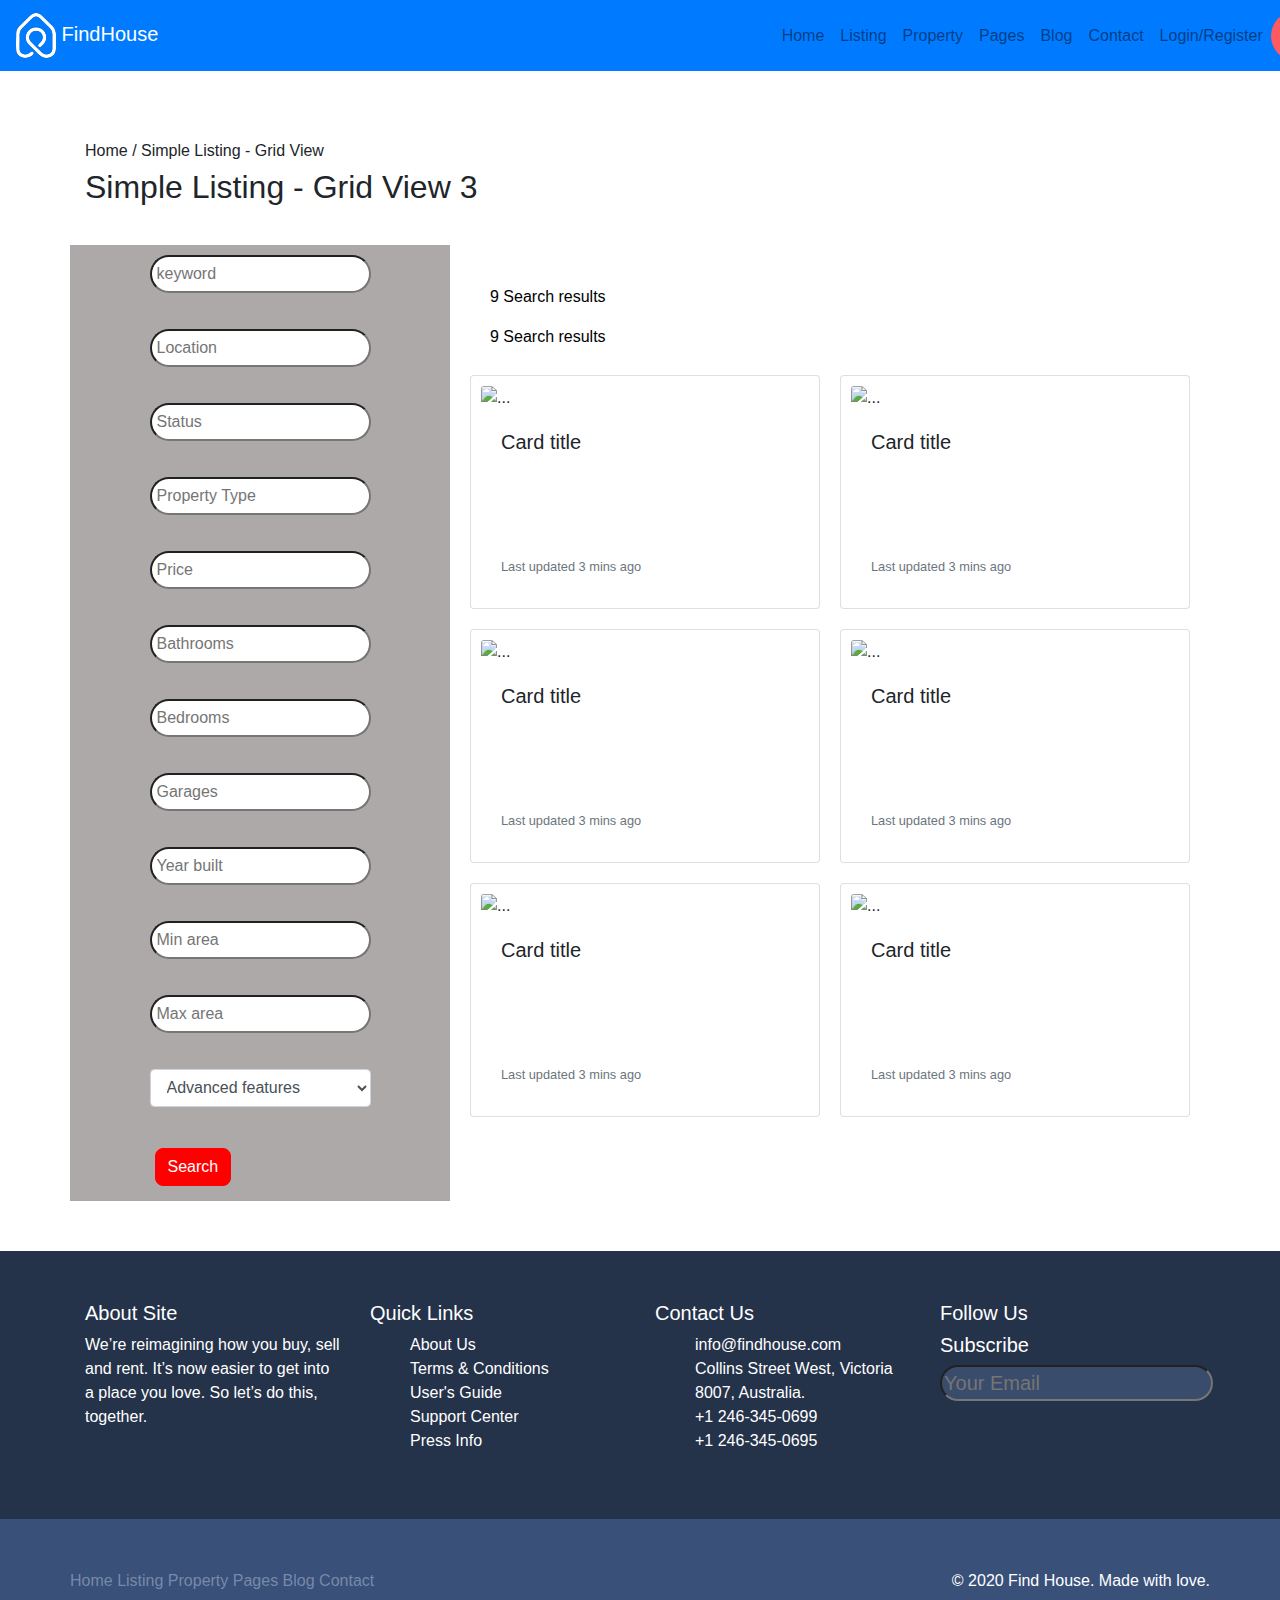
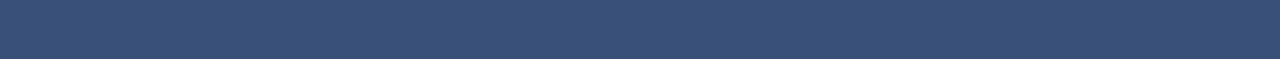
==== index2.html @ c3264c59 "index2 (Listing) yaradılmışdır." ====
<!DOCTYPE html>
<html lang="en">
    <head>
        <meta charset="UTF-8">
        <meta name="viewport" content="width=device-width, initial-scale=1.0">
        <title>Listing</title>
        <link
          rel="stylesheet"
          href="https://stackpath.bootstrapcdn.com/bootstrap/4.5.2/css/bootstrap.min.css"
          integrity="sha384-JcKb8q3iqJ61gNV9KGb8thSsNjpSL0n8PARn9HuZOnIxN0hoP+VmmDGMN5t9UJ0Z"
          crossorigin="anonymous"
        />
        <link rel="stylesheet" href="https://cdnjs.cloudflare.com/ajax/libs/font-awesome/5.15.0/css/all.min.css" />
        <link rel="stylesheet" href="CSS/style.css" />
        <link rel="stylesheet" href="CSS3/owl.carousel.css" />
        <link rel="stylesheet" href="CSS3/owl.carousel.min.css" />
        <link rel="stylesheet" href="CSS3/owl.theme.css" />
        <link rel="stylesheet" href="/CSS3/style.css">
    </head>
    <body>
        <header>
            <nav class="navbar navbar-expand-lg navbar-light bg-primary">
                <a class="navbar-brand" href="#">
                  <img src="/Images/FindHouse.png" class="img-fluid" alt="">
                  <span>FindHouse</span>
                </a>
                <button class="navbar-toggler" type="button" data-toggle="collapse" data-target="#navbarSupportedContent" aria-controls="navbarSupportedContent" aria-expanded="false" aria-label="Toggle navigation">
                  <span class="navbar-toggler-icon"></span>
                </button>
              
                <div class="collapse navbar-collapse" id="navbarSupportedContent">
                  <ul class="navbar-nav mr-auto">
                    <li class="nav-item">
                      <a class="nav-link" href="#">Home</a>
                    </li>
                    <li class="nav-item">
                      <a class="nav-link" href="/index2.html">Listing</a>
                    </li>
                    <li class="nav-item">
                      <a class="nav-link" href="#">Property</a>
                    </li>
                    <li class="nav-item">
                      <a class="nav-link" href="#">Pages</a>
                    </li>
                    <li class="nav-item">
                      <a class="nav-link" href="#">Blog</a>
                    </li>
                    <li class="nav-item">
                      <a class="nav-link" href="#">Contact</a>
                    </li>
                    <li class="nav-item">
                      <a class="nav-link" href="#">Login/Register</a>
                    </li>
                  </ul>
                  <a href="#" class="add-plus">
                    <span class="flaticon-plus">+</span>
                    <span class="create-listing">Create Listing</span>
                  </a>
                </div>
              </nav>
        </header>
    
        <main>
            <div class="container">
                <div class="row listing-grid">
                    <div class="listing col-md-12">
                        <h6>Home / Simple Listing - Grid View</h6>
                        <h2>Simple Listing - Grid View 3</h2>
                    </div>
                    
                        <div class="first-div col-md-4">
                            <form class="form-box">
                                <div class="form-div mx-auto">
                                    <div class="form-group">
                                        <input type="text" placeholder="keyword" class="search-text">
                                      </div>
                                      <div class="form-group">
                                          <input type="text" placeholder="Location" class="search-text">
                                      </div>
                                      <div class="form-group">
                                          <input type="text" placeholder="Status" class="search-text">
                                      </div>
                                      <div class="form-group">
                                          <input type="text" placeholder="Property Type" class="search-text">
                                      </div>
                                      <div class="form-group">
                                          <input type="text" placeholder="Price" class="search-text">
                                      </div>
                                      <div class="form-group">
                                          <input type="text" placeholder="Bathrooms" class="search-text">
                                      </div>
                                      <div class="form-group">
                                          <input type="text" placeholder="Bedrooms" class="search-text">
                                      </div>
                                      <div class="form-group">
                                          <input type="text" placeholder="Garages" class="search-text">
                                      </div>
                                      <div class="form-group">
                                          <input type="text" placeholder="Year built" class="search-text">
                                      </div>
                                      <div class="form-group">
                                          <input type="text" placeholder="Min area" class="search-text">
                                      </div>
                                      <div class="form-group">
                                          <input type="text" placeholder="Max area" class="search-text">
                                      </div>
                                      <div class="form-group">
                                          <select class="form-control" id="exampleFormControlSelect1">
                                            <option>Advanced features</option>
                                            <option>Air Conditioning</option>
                                            <option>Barbeque</option>
                                            <option>Gym</option>
                                            <option>Microwave</option>
                                            <option>TV Cable</option>
                                            <option>Lawn</option>
                                            <option>Refrigerator</option>
                                            <option>Swimming Pool</option>
                                            <option>WiFi</option>
                                            <option>Sauna</option>
                                            <option>Dryer</option>
                                            <option>Washer</option>
                                            <option>Laundry</option>
                                            <option>Outdoor Shower</option>
                                            <option>Window Coverings</option>
                                          </select>
                                        </div>
                                      <button type="button" class="input-srch btn btn-search btn-primary">Search</button>
                                </div>
                              </form>
                        </div>
                        <div class="second-div col-md-8">
                            <div class="row">
                                <div class="search-results col-md-12">
                                    <div class="all-status1 col-md-4">
                                        <p class="p-9">9 Search results</p>
                                    </div>
                                    <div class="all-status2 col-md-8">
                                        <p class="p-9">9 Search results</p>
                                    </div>
                                </div>
                                <div class="row boxes">
                                    <div class="col-md-6 card-box">
                                        <div class="card">
                                            <img src="..." class="card-img-top" alt="...">
                                            <div class="card-body">
                                              <h5 class="card-title">Card title</h5>
                                              <p class="card-text">This is a wider card with supporting text below as a natural lead-in to additional content. This content is a little bit longer.</p>
                                              <p class="card-text"><small class="text-muted">Last updated 3 mins ago</small></p>
                                            </div>
                                          </div>
                                    </div>
                                    <div class="col-md-6 card-box">
                                        <div class="card">
                                            <img src="..." class="card-img-top" alt="...">
                                            <div class="card-body">
                                              <h5 class="card-title">Card title</h5>
                                              <p class="card-text">This is a wider card with supporting text below as a natural lead-in to additional content. This content is a little bit longer.</p>
                                              <p class="card-text"><small class="text-muted">Last updated 3 mins ago</small></p>
                                            </div>
                                          </div>
                                    </div>
                                    <div class="col-md-6 card-box">
                                        <div class="card">
                                            <img src="..." class="card-img-top" alt="...">
                                            <div class="card-body">
                                              <h5 class="card-title">Card title</h5>
                                              <p class="card-text">This is a wider card with supporting text below as a natural lead-in to additional content. This content is a little bit longer.</p>
                                              <p class="card-text"><small class="text-muted">Last updated 3 mins ago</small></p>
                                            </div>
                                          </div>
                                    </div>
                                    <div class="col-md-6 card-box">
                                        <div class="card">
                                            <img src="..." class="card-img-top" alt="...">
                                            <div class="card-body">
                                              <h5 class="card-title">Card title</h5>
                                              <p class="card-text">This is a wider card with supporting text below as a natural lead-in to additional content. This content is a little bit longer.</p>
                                              <p class="card-text"><small class="text-muted">Last updated 3 mins ago</small></p>
                                            </div>
                                          </div>
                                    </div>
                                    <div class="col-md-6 card-box">
                                        <div class="card">
                                            <img src="..." class="card-img-top" alt="...">
                                            <div class="card-body">
                                              <h5 class="card-title">Card title</h5>
                                              <p class="card-text">This is a wider card with supporting text below as a natural lead-in to additional content. This content is a little bit longer.</p>
                                              <p class="card-text"><small class="text-muted">Last updated 3 mins ago</small></p>
                                            </div>
                                          </div>
                                    </div>
                                    <div class="col-md-6 card-box">
                                        <div class="card">
                                            <img src="..." class="card-img-top" alt="...">
                                            <div class="card-body">
                                              <h5 class="card-title">Card title</h5>
                                              <p class="card-text">This is a wider card with supporting text below as a natural lead-in to additional content. This content is a little bit longer.</p>
                                              <p class="card-text"><small class="text-muted">Last updated 3 mins ago</small></p>
                                            </div>
                                          </div>
                                    </div>
                                </div>
                            </div>
                        </div>
                    
                </div>
            </div>
        </main>
    
        <footer>
            <section class="footer-1">
                <div class="container">
                  <div class="row footer-row">
                    <div class="about-site col-md-3">
                      <h5 class="footer-end">About Site</h5>
                      <p class="footer-end">We’re reimagining how you buy, sell and rent. It’s now easier to get into a place you love. So let’s do this, together.</p>
                    </div>
                    <div class="quick-links col-md-3">
                      <h5 class="footer-end">Quick Links</h5>
                      <ul>
                        <li class="footer-end"><a href="" class="footer-end">About Us</a></li>
                        <li class="footer-end"><a href="" class="footer-end">Terms & Conditions</a></li>
                        <li class="footer-end"><a href="" class="footer-end">User's Guide</a></li>
                        <li class="footer-end"><a href="" class="footer-end">Support Center</a></li>
                        <li class="footer-end"><a href="" class="footer-end">Press Info</a></li>
                      </ul>
                    </div>
                    <div class="contact-us col-md-3">
                      <h5 class="footer-end">Contact Us</h5>
                      <ul>
                        <li class="footer-end"><a href="" class="footer-end">info@findhouse.com</a></li>
                        <li class="footer-end"><a href="" class="footer-end">Collins Street West, Victoria</a></li>
                        <li class="footer-end"><a href="" class="footer-end">8007, Australia.</a></li>
                        <li class="footer-end"><a href="" class="footer-end">+1 246-345-0699</a></li>
                        <li class="footer-end"><a href="" class="footer-end">+1 246-345-0695</a></li>
                      </ul>
                    </div>
                    <div class="follow-sub col-md-3">
                      <div class="follow-us">
                        <h5 class="footer-end">Follow Us</h5>
                      </div>
                      <div class="subscribe">
                        <h5 class="footer-end">Subscribe</h5>
                        <input type="text" placeholder="Your Email" class="your-email">
                      </div>
                    </div>
                  </div>
                </div>
              </section>
              <section class="made-with-love">
                <div class="container">
                  <div class="row row-end">
                    
                      <div class="end">
                        <a href="#" class="a-end">Home</a>
                        <a href="#" class="a-end">Listing</a>
                        <a href="#" class="a-end">Property</a>
                        <a href="#" class="a-end">Pages</a>
                        <a href="#" class="a-end">Blog</a>
                        <a href="#" class="a-end">Contact</a>
                      </div>
                      <div class="end">
                        <p class="p-end">© 2020 Find House. Made with love.</p>
                      </div>
                   
                  </div>
                </div>
              </section>
        </footer>
    
        <script
          src="https://code.jquery.com/jquery-3.5.1.slim.min.js"
          integrity="sha384-DfXdz2htPH0lsSSs5nCTpuj/zy4C+OGpamoFVy38MVBnE+IbbVYUew+OrCXaRkfj"
          crossorigin="anonymous"
        ></script>
        <script
          src="https://cdn.jsdelivr.net/npm/popper.js@1.16.1/dist/umd/popper.min.js"
          integrity="sha384-9/reFTGAW83EW2RDu2S0VKaIzap3H66lZH81PoYlFhbGU+6BZp6G7niu735Sk7lN"
          crossorigin="anonymous"
        ></script>
        <script
          src="https://stackpath.bootstrapcdn.com/bootstrap/4.5.2/js/bootstrap.min.js"
          integrity="sha384-B4gt1jrGC7Jh4AgTPSdUtOBvfO8shuf57BaghqFfPlYxofvL8/KUEfYiJOMMV+rV"
          crossorigin="anonymous"
        ></script>
        <script src="js/owl.carousel.min.js"></script>
        <script src="JS/main.js"></script>
    </body>
</html>
---- CSS3/style.css ----
a.add-plus {
  font-family: "Nunito";
  color: brown;
  line-height: 1.2;
  top: -20px;
  text-decoration: none;
  display: block;
  /* position: relative; */
  margin: 0;
  border: 0px;
  box-sizing: border-box;
  background-color: #ff5a5f;
  text-align: center;
  height: 50px;
  width: 200px;
  padding: 15px;
  border-radius: 25px;
}

.flaticon-plus {
  font-size: 20px;
  color: white;
}

.create-listing {
  font-size: 20px;
  color: white;
}

.navbar-brand span {
  color: white;
}

.navbar-collapse {
  display: flex;
}
ul.navbar-nav {
  justify-content: flex-end;
  margin-left: 55% !important;
}

.home-page {
  background-image: url(/Images/background-img.jpg);
  height: 900px;
  background-repeat: no-repeat;
}

.nav-link:hover {
  color: white;
}
/* .home-page:before {
  content: "";
  background-color: rgb(29, 41, 62);
  opacity: 0.6;
  position: absolute;
  bottom: 0;
  left: 0;
  right: 0;
  top: 0;
  width: 100%;
} */

.find h2, p {
  color: white;
}

.find {
  box-sizing: border-box;
  padding-top: 400px;
  padding-left: 700px;
}

.btn-search {
  background-color: red;
  color: white;
  border-color: red;
}

.btn-search:hover {
  background-color: white;
  color: red;
  border-color: red;
}

.nav-search {
  background-color: rgba(255,255,255, .15);
  border-radius: 8px;
  content: "";
  position: absolute;
  box-sizing: border-box;
  justify-content: center;
  border-radius: 10px;
}



a.advanced {
  background-color: white;
  color: black;
  text-align: center;
}

.input-srch {
  box-sizing: border-box;
  margin: 15px;
  border-radius: 8px;
}


.apartment {
  color: red;
}

.featured-properties {
  justify-content: center;
}

p.handpicked {
  color: gray;
}

pre {
  color: grey;
}

p.city {
  color: gray;
}

.img-city {
  box-sizing: border-box;
  padding: 10px;
}


.these-cities {
  box-sizing: border-box;
  padding-top: 60px;
  padding-bottom: 40px;
}

p.city-p {
  color: black;
}

.fas {
  font-size: 60px;
  background-color: pink;
  color: red;
  text-align: center;
  box-sizing: border-box;
  padding: 50px;
  border-radius: 50%;
}

.fas:hover {
  color: white;
  background-color: red;
}



.choose {
  box-sizing: border-box;
  padding-top: 60px;
  padding-bottom: 40px;
}

.card-deck {
  box-sizing: border-box;
  padding-top: 20px;
}


.testimonials {
  background-image: url(/Images/bg-img.jpg);
  height: 700px;
  box-sizing: border-box;
  padding: 40px;
}


.img-silva {
  box-sizing: border-box;
  padding: 80px;
}


.articles-tips {
  box-sizing: border-box;
  padding-top: 60px;
  padding-bottom: 40px;
}

.card-business {
  color: red;
}

.city-business {
  color: black;
  font-size: 20px;
}

.business-img {
  box-sizing: border-box;
  padding: 10px;
}

.articles-tips {
  background-color: #c7bbbb;
}

.partners {
  box-sizing: border-box;
  padding-top: 60px;
  padding-bottom: 40px;
}

.logos {
  box-sizing: border-box;
  padding-top: 30px;
}

.logos-abc {
  display: flex;
  justify-content: space-between;
}

.become {
  box-sizing: border-box;
  padding-top: 70px;
  padding-bottom: 50px;
  background-color: red;
  height: 200px;
}

.become-agent {
  display: flex;
  justify-content: space-between;
}

.btn-register {
  box-sizing: border-box;
  padding: 20px;
  background-color: rgb(187, 70, 70);
  color: white;
  border-color:  rgb(187, 70, 70);
}

.btn-register:hover {
  background-color: green;
  border-color: green;
}


.footer-1 {
  background-color: #24324a;
}


.footer-row {
  box-sizing: border-box;
  padding-top: 50px;
  padding-bottom: 50px;
}

.footer-end {
  color: white;
}

li.footer-end {
  list-style-type: none;
}


.register-p {
  font-size: 20px;
  font-weight: 15px;
}


.your-email {
  background-color: #3a4c6b;
  font-size: 20px;
  border-radius: 25px;
}



.made-with-love {
  box-sizing: border-box;
  padding-top: 50px;
  padding-bottom: 50px;
  background-color: #395079;
}

.a-end {
  color: #8193b1e0;
}

.a-end:hover {
  color: white;
}

.row-end {
  display: flex;
  justify-content: space-between;
}

/* Bu sətrdən artıq Listing başlayır. */

.search-text {
  border-radius: 25px;
  box-sizing: border-box;
  padding: 5px;
}

.form-group {
  box-sizing: border-box;
  padding: 10px;
}

.first-div {
  background-color: rgb(173, 169, 169);
}

.listing-grid {
  box-sizing: border-box;
  padding-top: 50px;
  padding-bottom: 50px;
}

.listing {
  box-sizing: border-box;
  padding-top: 20px;
  padding-bottom: 30px;
}

.second-div {
  box-sizing: border-box;
  padding: 40px;
}

.card {
  box-sizing: border-box;
  padding: 10px;
}

.card-box {
  box-sizing: border-box;
  padding: 10px;
}
.form-box {
  display: flex;
}

.p-9 {
  color: black;
}

.all-status1 {
  /* display: inline-block; */
  box-sizing: border-box;
  padding: 0px;
}

.all-status2 {
  /* display: inline-block; */
  box-sizing: border-box;
  padding: 0px;
}
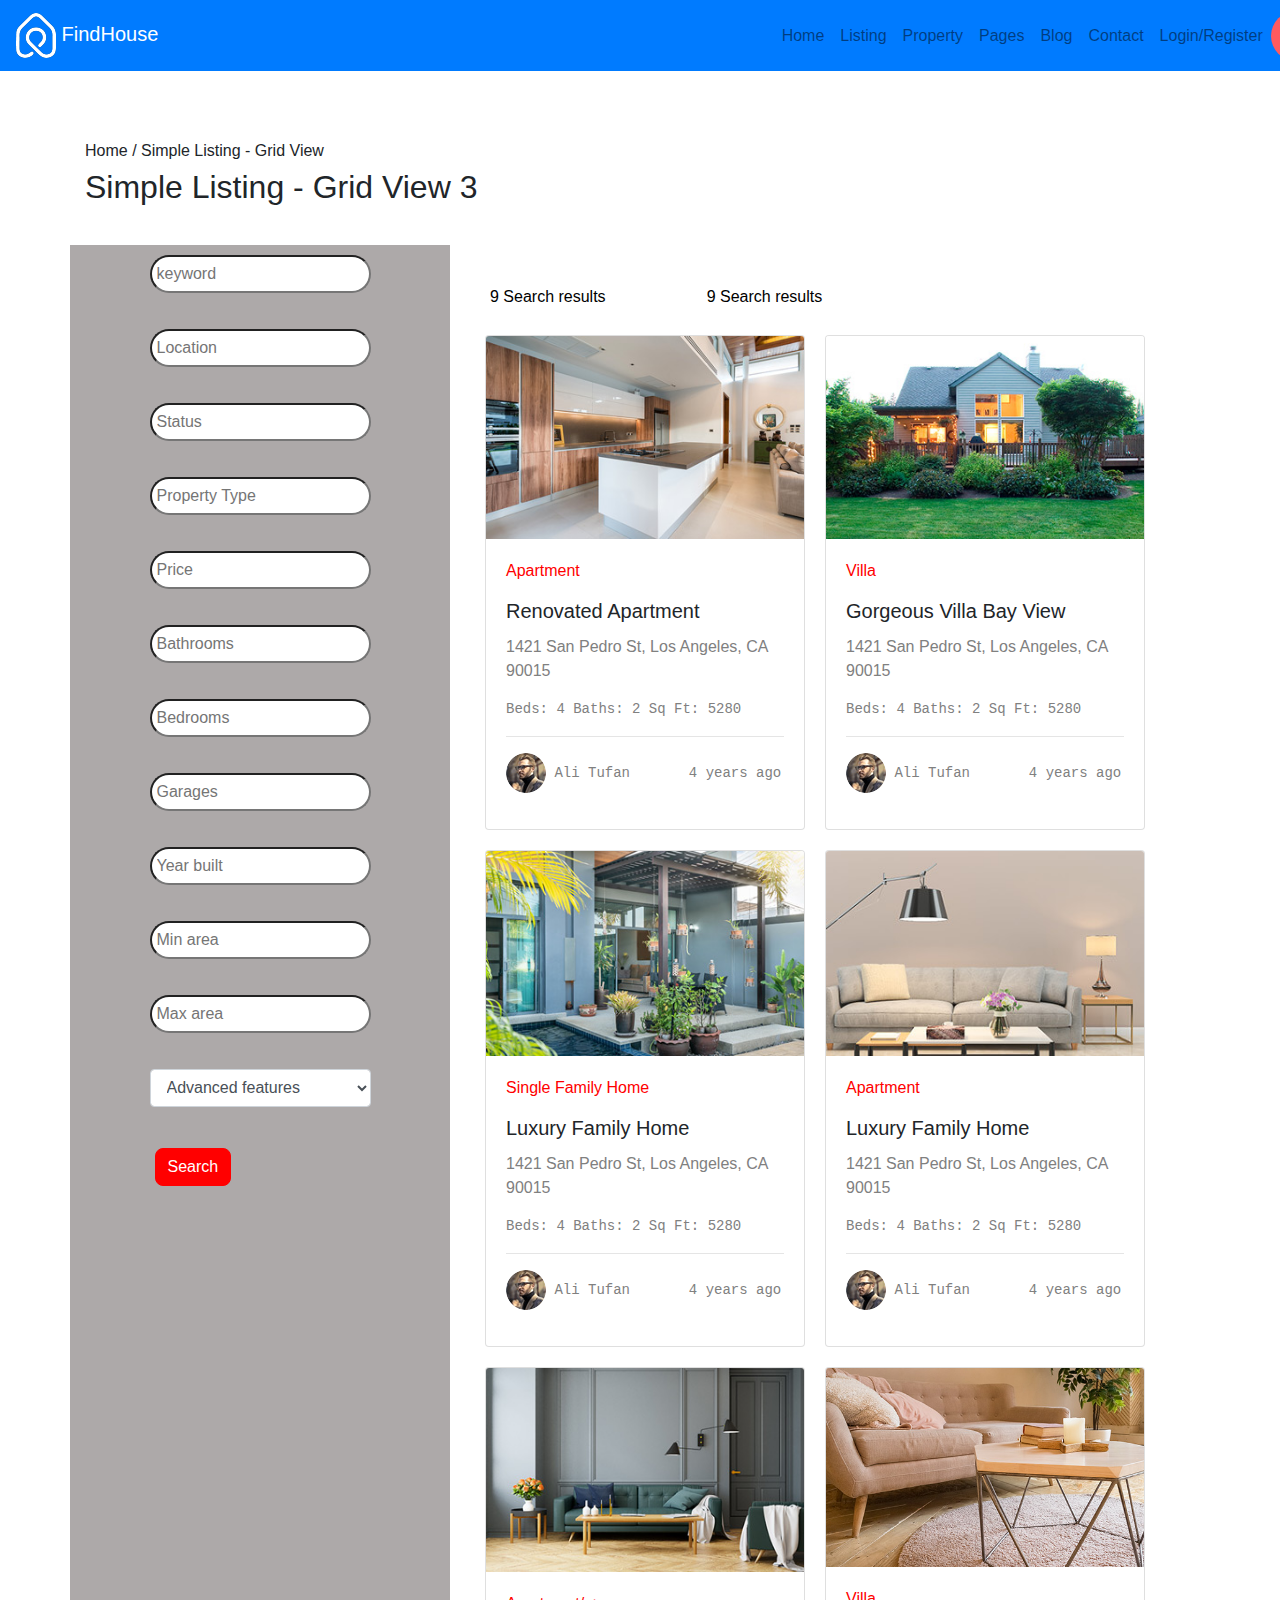
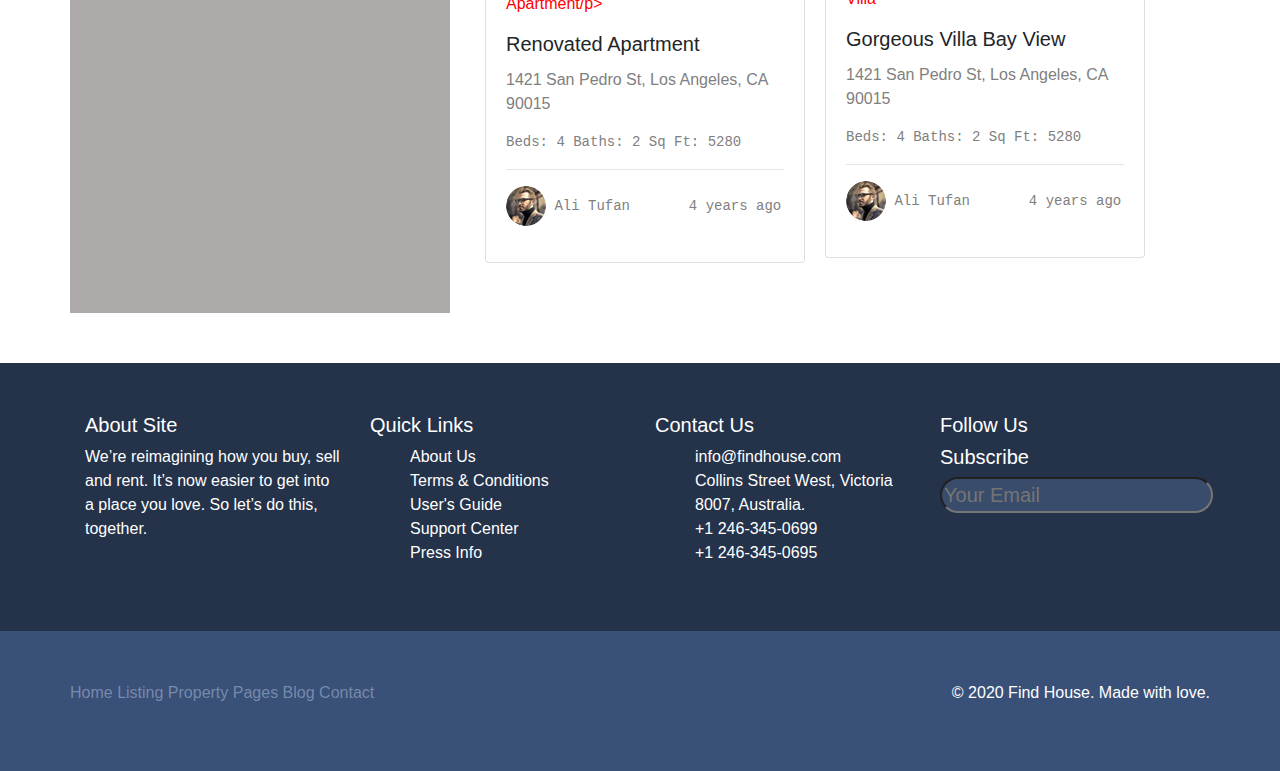
==== commit ebf6ca68: "index2 (Listing) faylında (sehifesinde) card-lar yaradılmışdır." ====
--- a/index2.html
+++ b/index2.html
@@ -1,289 +1,395 @@
 <!DOCTYPE html>
 <html lang="en">
-    <head>
-        <meta charset="UTF-8">
-        <meta name="viewport" content="width=device-width, initial-scale=1.0">
-        <title>Listing</title>
-        <link
-          rel="stylesheet"
-          href="https://stackpath.bootstrapcdn.com/bootstrap/4.5.2/css/bootstrap.min.css"
-          integrity="sha384-JcKb8q3iqJ61gNV9KGb8thSsNjpSL0n8PARn9HuZOnIxN0hoP+VmmDGMN5t9UJ0Z"
-          crossorigin="anonymous"
-        />
-        <link rel="stylesheet" href="https://cdnjs.cloudflare.com/ajax/libs/font-awesome/5.15.0/css/all.min.css" />
-        <link rel="stylesheet" href="CSS/style.css" />
-        <link rel="stylesheet" href="CSS3/owl.carousel.css" />
-        <link rel="stylesheet" href="CSS3/owl.carousel.min.css" />
-        <link rel="stylesheet" href="CSS3/owl.theme.css" />
-        <link rel="stylesheet" href="/CSS3/style.css">
-    </head>
-    <body>
-        <header>
-            <nav class="navbar navbar-expand-lg navbar-light bg-primary">
-                <a class="navbar-brand" href="#">
-                  <img src="/Images/FindHouse.png" class="img-fluid" alt="">
-                  <span>FindHouse</span>
-                </a>
-                <button class="navbar-toggler" type="button" data-toggle="collapse" data-target="#navbarSupportedContent" aria-controls="navbarSupportedContent" aria-expanded="false" aria-label="Toggle navigation">
-                  <span class="navbar-toggler-icon"></span>
+  <head>
+    <meta charset="UTF-8" />
+    <meta name="viewport" content="width=device-width, initial-scale=1.0" />
+    <title>Listing</title>
+    <link
+      rel="stylesheet"
+      href="https://stackpath.bootstrapcdn.com/bootstrap/4.5.2/css/bootstrap.min.css"
+      integrity="sha384-JcKb8q3iqJ61gNV9KGb8thSsNjpSL0n8PARn9HuZOnIxN0hoP+VmmDGMN5t9UJ0Z"
+      crossorigin="anonymous"
+    />
+    <link
+      rel="stylesheet"
+      href="https://cdnjs.cloudflare.com/ajax/libs/font-awesome/5.15.0/css/all.min.css"
+    />
+    <link rel="stylesheet" href="CSS/style.css" />
+    <link rel="stylesheet" href="CSS3/owl.carousel.css" />
+    <link rel="stylesheet" href="CSS3/owl.carousel.min.css" />
+    <link rel="stylesheet" href="CSS3/owl.theme.css" />
+    <link rel="stylesheet" href="/CSS3/style.css" />
+  </head>
+  <body>
+    <header>
+      <nav class="navbar navbar-expand-lg navbar-light bg-primary">
+        <a class="navbar-brand" href="#">
+          <img src="/Images/FindHouse.png" class="img-fluid" alt="" />
+          <span>FindHouse</span>
+        </a>
+        <button
+          class="navbar-toggler"
+          type="button"
+          data-toggle="collapse"
+          data-target="#navbarSupportedContent"
+          aria-controls="navbarSupportedContent"
+          aria-expanded="false"
+          aria-label="Toggle navigation"
+        >
+          <span class="navbar-toggler-icon"></span>
+        </button>
+
+        <div class="collapse navbar-collapse" id="navbarSupportedContent">
+          <ul class="navbar-nav mr-auto">
+            <li class="nav-item">
+              <a class="nav-link" href="#">Home</a>
+            </li>
+            <li class="nav-item">
+              <a class="nav-link" href="/index2.html">Listing</a>
+            </li>
+            <li class="nav-item">
+              <a class="nav-link" href="#">Property</a>
+            </li>
+            <li class="nav-item">
+              <a class="nav-link" href="#">Pages</a>
+            </li>
+            <li class="nav-item">
+              <a class="nav-link" href="#">Blog</a>
+            </li>
+            <li class="nav-item">
+              <a class="nav-link" href="#">Contact</a>
+            </li>
+            <li class="nav-item">
+              <a class="nav-link" href="#">Login/Register</a>
+            </li>
+          </ul>
+          <a href="#" class="add-plus">
+            <span class="flaticon-plus">+</span>
+            <span class="create-listing">Create Listing</span>
+          </a>
+        </div>
+      </nav>
+    </header>
+
+    <main>
+      <div class="container">
+        <div class="row listing-grid">
+          <div class="listing col-md-12">
+            <h6>Home / Simple Listing - Grid View</h6>
+            <h2>Simple Listing - Grid View 3</h2>
+          </div>
+
+          <div class="first-div col-md-4">
+            <form class="form-box">
+              <div class="form-div mx-auto">
+                <div class="form-group">
+                  <input
+                    type="text"
+                    placeholder="keyword"
+                    class="search-text"
+                  />
+                </div>
+                <div class="form-group">
+                  <input
+                    type="text"
+                    placeholder="Location"
+                    class="search-text"
+                  />
+                </div>
+                <div class="form-group">
+                  <input type="text" placeholder="Status" class="search-text" />
+                </div>
+                <div class="form-group">
+                  <input
+                    type="text"
+                    placeholder="Property Type"
+                    class="search-text"
+                  />
+                </div>
+                <div class="form-group">
+                  <input type="text" placeholder="Price" class="search-text" />
+                </div>
+                <div class="form-group">
+                  <input
+                    type="text"
+                    placeholder="Bathrooms"
+                    class="search-text"
+                  />
+                </div>
+                <div class="form-group">
+                  <input
+                    type="text"
+                    placeholder="Bedrooms"
+                    class="search-text"
+                  />
+                </div>
+                <div class="form-group">
+                  <input
+                    type="text"
+                    placeholder="Garages"
+                    class="search-text"
+                  />
+                </div>
+                <div class="form-group">
+                  <input
+                    type="text"
+                    placeholder="Year built"
+                    class="search-text"
+                  />
+                </div>
+                <div class="form-group">
+                  <input
+                    type="text"
+                    placeholder="Min area"
+                    class="search-text"
+                  />
+                </div>
+                <div class="form-group">
+                  <input
+                    type="text"
+                    placeholder="Max area"
+                    class="search-text"
+                  />
+                </div>
+                <div class="form-group">
+                  <select class="form-control" id="exampleFormControlSelect1">
+                    <option>Advanced features</option>
+                    <option>Air Conditioning</option>
+                    <option>Barbeque</option>
+                    <option>Gym</option>
+                    <option>Microwave</option>
+                    <option>TV Cable</option>
+                    <option>Lawn</option>
+                    <option>Refrigerator</option>
+                    <option>Swimming Pool</option>
+                    <option>WiFi</option>
+                    <option>Sauna</option>
+                    <option>Dryer</option>
+                    <option>Washer</option>
+                    <option>Laundry</option>
+                    <option>Outdoor Shower</option>
+                    <option>Window Coverings</option>
+                  </select>
+                </div>
+                <button
+                  type="button"
+                  class="input-srch btn btn-search btn-primary"
+                >
+                  Search
                 </button>
-              
-                <div class="collapse navbar-collapse" id="navbarSupportedContent">
-                  <ul class="navbar-nav mr-auto">
-                    <li class="nav-item">
-                      <a class="nav-link" href="#">Home</a>
-                    </li>
-                    <li class="nav-item">
-                      <a class="nav-link" href="/index2.html">Listing</a>
-                    </li>
-                    <li class="nav-item">
-                      <a class="nav-link" href="#">Property</a>
-                    </li>
-                    <li class="nav-item">
-                      <a class="nav-link" href="#">Pages</a>
-                    </li>
-                    <li class="nav-item">
-                      <a class="nav-link" href="#">Blog</a>
-                    </li>
-                    <li class="nav-item">
-                      <a class="nav-link" href="#">Contact</a>
-                    </li>
-                    <li class="nav-item">
-                      <a class="nav-link" href="#">Login/Register</a>
-                    </li>
-                  </ul>
-                  <a href="#" class="add-plus">
-                    <span class="flaticon-plus">+</span>
-                    <span class="create-listing">Create Listing</span>
-                  </a>
-                </div>
-              </nav>
-        </header>
-    
-        <main>
-            <div class="container">
-                <div class="row listing-grid">
-                    <div class="listing col-md-12">
-                        <h6>Home / Simple Listing - Grid View</h6>
-                        <h2>Simple Listing - Grid View 3</h2>
-                    </div>
-                    
-                        <div class="first-div col-md-4">
-                            <form class="form-box">
-                                <div class="form-div mx-auto">
-                                    <div class="form-group">
-                                        <input type="text" placeholder="keyword" class="search-text">
-                                      </div>
-                                      <div class="form-group">
-                                          <input type="text" placeholder="Location" class="search-text">
-                                      </div>
-                                      <div class="form-group">
-                                          <input type="text" placeholder="Status" class="search-text">
-                                      </div>
-                                      <div class="form-group">
-                                          <input type="text" placeholder="Property Type" class="search-text">
-                                      </div>
-                                      <div class="form-group">
-                                          <input type="text" placeholder="Price" class="search-text">
-                                      </div>
-                                      <div class="form-group">
-                                          <input type="text" placeholder="Bathrooms" class="search-text">
-                                      </div>
-                                      <div class="form-group">
-                                          <input type="text" placeholder="Bedrooms" class="search-text">
-                                      </div>
-                                      <div class="form-group">
-                                          <input type="text" placeholder="Garages" class="search-text">
-                                      </div>
-                                      <div class="form-group">
-                                          <input type="text" placeholder="Year built" class="search-text">
-                                      </div>
-                                      <div class="form-group">
-                                          <input type="text" placeholder="Min area" class="search-text">
-                                      </div>
-                                      <div class="form-group">
-                                          <input type="text" placeholder="Max area" class="search-text">
-                                      </div>
-                                      <div class="form-group">
-                                          <select class="form-control" id="exampleFormControlSelect1">
-                                            <option>Advanced features</option>
-                                            <option>Air Conditioning</option>
-                                            <option>Barbeque</option>
-                                            <option>Gym</option>
-                                            <option>Microwave</option>
-                                            <option>TV Cable</option>
-                                            <option>Lawn</option>
-                                            <option>Refrigerator</option>
-                                            <option>Swimming Pool</option>
-                                            <option>WiFi</option>
-                                            <option>Sauna</option>
-                                            <option>Dryer</option>
-                                            <option>Washer</option>
-                                            <option>Laundry</option>
-                                            <option>Outdoor Shower</option>
-                                            <option>Window Coverings</option>
-                                          </select>
-                                        </div>
-                                      <button type="button" class="input-srch btn btn-search btn-primary">Search</button>
-                                </div>
-                              </form>
-                        </div>
-                        <div class="second-div col-md-8">
-                            <div class="row">
-                                <div class="search-results col-md-12">
-                                    <div class="all-status1 col-md-4">
-                                        <p class="p-9">9 Search results</p>
-                                    </div>
-                                    <div class="all-status2 col-md-8">
-                                        <p class="p-9">9 Search results</p>
-                                    </div>
-                                </div>
-                                <div class="row boxes">
-                                    <div class="col-md-6 card-box">
-                                        <div class="card">
-                                            <img src="..." class="card-img-top" alt="...">
-                                            <div class="card-body">
-                                              <h5 class="card-title">Card title</h5>
-                                              <p class="card-text">This is a wider card with supporting text below as a natural lead-in to additional content. This content is a little bit longer.</p>
-                                              <p class="card-text"><small class="text-muted">Last updated 3 mins ago</small></p>
-                                            </div>
-                                          </div>
-                                    </div>
-                                    <div class="col-md-6 card-box">
-                                        <div class="card">
-                                            <img src="..." class="card-img-top" alt="...">
-                                            <div class="card-body">
-                                              <h5 class="card-title">Card title</h5>
-                                              <p class="card-text">This is a wider card with supporting text below as a natural lead-in to additional content. This content is a little bit longer.</p>
-                                              <p class="card-text"><small class="text-muted">Last updated 3 mins ago</small></p>
-                                            </div>
-                                          </div>
-                                    </div>
-                                    <div class="col-md-6 card-box">
-                                        <div class="card">
-                                            <img src="..." class="card-img-top" alt="...">
-                                            <div class="card-body">
-                                              <h5 class="card-title">Card title</h5>
-                                              <p class="card-text">This is a wider card with supporting text below as a natural lead-in to additional content. This content is a little bit longer.</p>
-                                              <p class="card-text"><small class="text-muted">Last updated 3 mins ago</small></p>
-                                            </div>
-                                          </div>
-                                    </div>
-                                    <div class="col-md-6 card-box">
-                                        <div class="card">
-                                            <img src="..." class="card-img-top" alt="...">
-                                            <div class="card-body">
-                                              <h5 class="card-title">Card title</h5>
-                                              <p class="card-text">This is a wider card with supporting text below as a natural lead-in to additional content. This content is a little bit longer.</p>
-                                              <p class="card-text"><small class="text-muted">Last updated 3 mins ago</small></p>
-                                            </div>
-                                          </div>
-                                    </div>
-                                    <div class="col-md-6 card-box">
-                                        <div class="card">
-                                            <img src="..." class="card-img-top" alt="...">
-                                            <div class="card-body">
-                                              <h5 class="card-title">Card title</h5>
-                                              <p class="card-text">This is a wider card with supporting text below as a natural lead-in to additional content. This content is a little bit longer.</p>
-                                              <p class="card-text"><small class="text-muted">Last updated 3 mins ago</small></p>
-                                            </div>
-                                          </div>
-                                    </div>
-                                    <div class="col-md-6 card-box">
-                                        <div class="card">
-                                            <img src="..." class="card-img-top" alt="...">
-                                            <div class="card-body">
-                                              <h5 class="card-title">Card title</h5>
-                                              <p class="card-text">This is a wider card with supporting text below as a natural lead-in to additional content. This content is a little bit longer.</p>
-                                              <p class="card-text"><small class="text-muted">Last updated 3 mins ago</small></p>
-                                            </div>
-                                          </div>
-                                    </div>
-                                </div>
-                            </div>
-                        </div>
-                    
-                </div>
-            </div>
-        </main>
-    
-        <footer>
-            <section class="footer-1">
-                <div class="container">
-                  <div class="row footer-row">
-                    <div class="about-site col-md-3">
-                      <h5 class="footer-end">About Site</h5>
-                      <p class="footer-end">We’re reimagining how you buy, sell and rent. It’s now easier to get into a place you love. So let’s do this, together.</p>
-                    </div>
-                    <div class="quick-links col-md-3">
-                      <h5 class="footer-end">Quick Links</h5>
-                      <ul>
-                        <li class="footer-end"><a href="" class="footer-end">About Us</a></li>
-                        <li class="footer-end"><a href="" class="footer-end">Terms & Conditions</a></li>
-                        <li class="footer-end"><a href="" class="footer-end">User's Guide</a></li>
-                        <li class="footer-end"><a href="" class="footer-end">Support Center</a></li>
-                        <li class="footer-end"><a href="" class="footer-end">Press Info</a></li>
-                      </ul>
-                    </div>
-                    <div class="contact-us col-md-3">
-                      <h5 class="footer-end">Contact Us</h5>
-                      <ul>
-                        <li class="footer-end"><a href="" class="footer-end">info@findhouse.com</a></li>
-                        <li class="footer-end"><a href="" class="footer-end">Collins Street West, Victoria</a></li>
-                        <li class="footer-end"><a href="" class="footer-end">8007, Australia.</a></li>
-                        <li class="footer-end"><a href="" class="footer-end">+1 246-345-0699</a></li>
-                        <li class="footer-end"><a href="" class="footer-end">+1 246-345-0695</a></li>
-                      </ul>
-                    </div>
-                    <div class="follow-sub col-md-3">
-                      <div class="follow-us">
-                        <h5 class="footer-end">Follow Us</h5>
-                      </div>
-                      <div class="subscribe">
-                        <h5 class="footer-end">Subscribe</h5>
-                        <input type="text" placeholder="Your Email" class="your-email">
-                      </div>
-                    </div>
-                  </div>
-                </div>
-              </section>
-              <section class="made-with-love">
-                <div class="container">
-                  <div class="row row-end">
-                    
-                      <div class="end">
-                        <a href="#" class="a-end">Home</a>
-                        <a href="#" class="a-end">Listing</a>
-                        <a href="#" class="a-end">Property</a>
-                        <a href="#" class="a-end">Pages</a>
-                        <a href="#" class="a-end">Blog</a>
-                        <a href="#" class="a-end">Contact</a>
-                      </div>
-                      <div class="end">
-                        <p class="p-end">© 2020 Find House. Made with love.</p>
-                      </div>
-                   
-                  </div>
-                </div>
-              </section>
-        </footer>
-    
-        <script
-          src="https://code.jquery.com/jquery-3.5.1.slim.min.js"
-          integrity="sha384-DfXdz2htPH0lsSSs5nCTpuj/zy4C+OGpamoFVy38MVBnE+IbbVYUew+OrCXaRkfj"
-          crossorigin="anonymous"
-        ></script>
-        <script
-          src="https://cdn.jsdelivr.net/npm/popper.js@1.16.1/dist/umd/popper.min.js"
-          integrity="sha384-9/reFTGAW83EW2RDu2S0VKaIzap3H66lZH81PoYlFhbGU+6BZp6G7niu735Sk7lN"
-          crossorigin="anonymous"
-        ></script>
-        <script
-          src="https://stackpath.bootstrapcdn.com/bootstrap/4.5.2/js/bootstrap.min.js"
-          integrity="sha384-B4gt1jrGC7Jh4AgTPSdUtOBvfO8shuf57BaghqFfPlYxofvL8/KUEfYiJOMMV+rV"
-          crossorigin="anonymous"
-        ></script>
-        <script src="js/owl.carousel.min.js"></script>
-        <script src="JS/main.js"></script>
-    </body>
-</html>+              </div>
+            </form>
+          </div>
+          <div class="second-div col-md-8">
+            <div class="row search-results col-md-12">
+              <div class="all-status1 col-md-4">
+                <p class="p-9">9 Search results</p>
+              </div>
+              <div class="all-status2 col-md-8">
+                <p class="p-9">9 Search results</p>
+              </div>
+              <div class="row boxes">
+                <div class="col-md-6 card-box">
+                  <div class="card card-listing">
+                    <img src="/Images/listing-home-1.jpg" class="card-img-top" alt="..." />
+                    <div class="card-body">
+                      <p class="listing-p">Apartment</p>
+                      <h5 class="card-title">Renovated Apartment</h5>
+                      <p class="card-text listing-city">
+                        1421 San Pedro St, Los Angeles, CA 90015
+                      </p>
+                      <pre>Beds: 4 Baths: 2 Sq Ft: 5280</pre>
+                      <hr>
+                      <pre><img src="/Images/ali-tufan.png" alt=""> Ali Tufan       4 years ago</pre>
+                    </div>
+                  </div>
+                </div>
+                <div class="col-md-6 card-box">
+                  <div class="card card-listing">
+                    <img src="/Images/listing-home-2.jpg" class="card-img-top" alt="..." />
+                    <div class="card-body">
+                      <p class="listing-p">Villa</p>
+                      <h5 class="card-title">Gorgeous Villa Bay View</h5>
+                      <p class="card-text listing-city">
+                        1421 San Pedro St, Los Angeles, CA 90015
+                      </p>
+                      <pre>Beds: 4 Baths: 2 Sq Ft: 5280</pre>
+                      <hr>
+                      <pre><img src="/Images/ali-tufan.png" alt=""> Ali Tufan       4 years ago</pre>
+                    </div>
+                  </div>
+                </div>
+                <div class="col-md-6 card-box">
+                  <div class="card card-listing">
+                    <img src="/Images/listing-home-3.jpg" class="card-img-top" alt="..." />
+                    <div class="card-body">
+                      <p class="listing-p">Single Family Home</p>
+                      <h5 class="card-title">Luxury Family Home</h5>
+                      <p class="card-text listing-city">
+                        1421 San Pedro St, Los Angeles, CA 90015
+                      </p>
+                      <pre>Beds: 4 Baths: 2 Sq Ft: 5280</pre>
+                      <hr>
+                      <pre><img src="/Images/ali-tufan.png" alt=""> Ali Tufan       4 years ago</pre>
+                    </div>
+                  </div>
+                </div>
+                <div class="col-md-6 card-box">
+                  <div class="card card-listing">
+                    <img src="/Images/listing-home-4.jpg" class="card-img-top" alt="..." />
+                    <div class="card-body">
+                      <p class="listing-p">Apartment</p>
+                      <h5 class="card-title">Luxury Family Home</h5>
+                      <p class="card-text listing-city">
+                        1421 San Pedro St, Los Angeles, CA 90015
+                      </p>
+                      <pre>Beds: 4 Baths: 2 Sq Ft: 5280</pre>
+                      <hr>
+                      <pre><img src="/Images/ali-tufan.png" alt=""> Ali Tufan       4 years ago</pre>
+                    </div>
+                  </div>
+                </div>
+                <div class="col-md-6 card-box">
+                  <div class="card card-listing">
+                    <img src="/Images/listing-home-5.jpg" class="card-img-top" alt="..." />
+                    <div class="card-body">
+                      <p class="listing-p">Apartment/p>
+                      <h5 class="card-title">Renovated Apartment</h5>
+                      <p class="card-text listing-city">
+                        1421 San Pedro St, Los Angeles, CA 90015
+                      </p>
+                      <pre>Beds: 4 Baths: 2 Sq Ft: 5280</pre>
+                      <hr>
+                      <pre><img src="/Images/ali-tufan.png" alt=""> Ali Tufan       4 years ago</pre>
+                    </div>
+                  </div>
+                </div>
+                <div class="col-md-6 card-box">
+                  <div class="card card-listing">
+                    <img src="/Images/listing-home-6.jpg" class="card-img-top" alt="..." />
+                    <div class="card-body">
+                      <p class="listing-p">Villa</p>
+                      <h5 class="card-title">Gorgeous Villa Bay View</h5>
+                      <p class="card-text listing-city">
+                        1421 San Pedro St, Los Angeles, CA 90015
+                      </p>
+                      <pre>Beds: 4 Baths: 2 Sq Ft: 5280</pre>
+                      <hr>
+                      <pre><img src="/Images/ali-tufan.png" alt=""> Ali Tufan       4 years ago</pre>
+                    </div>
+                  </div>
+                </div>
+              </div>
+            </div>
+          </div>
+        </div>
+      </div>
+    </main>
+
+    <footer>
+      <section class="footer-1">
+        <div class="container">
+          <div class="row footer-row">
+            <div class="about-site col-md-3">
+              <h5 class="footer-end">About Site</h5>
+              <p class="footer-end">
+                We’re reimagining how you buy, sell and rent. It’s now easier to
+                get into a place you love. So let’s do this, together.
+              </p>
+            </div>
+            <div class="quick-links col-md-3">
+              <h5 class="footer-end">Quick Links</h5>
+              <ul>
+                <li class="footer-end">
+                  <a href="" class="footer-end">About Us</a>
+                </li>
+                <li class="footer-end">
+                  <a href="" class="footer-end">Terms & Conditions</a>
+                </li>
+                <li class="footer-end">
+                  <a href="" class="footer-end">User's Guide</a>
+                </li>
+                <li class="footer-end">
+                  <a href="" class="footer-end">Support Center</a>
+                </li>
+                <li class="footer-end">
+                  <a href="" class="footer-end">Press Info</a>
+                </li>
+              </ul>
+            </div>
+            <div class="contact-us col-md-3">
+              <h5 class="footer-end">Contact Us</h5>
+              <ul>
+                <li class="footer-end">
+                  <a href="" class="footer-end">info@findhouse.com</a>
+                </li>
+                <li class="footer-end">
+                  <a href="" class="footer-end"
+                    >Collins Street West, Victoria</a
+                  >
+                </li>
+                <li class="footer-end">
+                  <a href="" class="footer-end">8007, Australia.</a>
+                </li>
+                <li class="footer-end">
+                  <a href="" class="footer-end">+1 246-345-0699</a>
+                </li>
+                <li class="footer-end">
+                  <a href="" class="footer-end">+1 246-345-0695</a>
+                </li>
+              </ul>
+            </div>
+            <div class="follow-sub col-md-3">
+              <div class="follow-us">
+                <h5 class="footer-end">Follow Us</h5>
+              </div>
+              <div class="subscribe">
+                <h5 class="footer-end">Subscribe</h5>
+                <input
+                  type="text"
+                  placeholder="Your Email"
+                  class="your-email"
+                />
+              </div>
+            </div>
+          </div>
+        </div>
+      </section>
+      <section class="made-with-love">
+        <div class="container">
+          <div class="row row-end">
+            <div class="end">
+              <a href="#" class="a-end">Home</a>
+              <a href="#" class="a-end">Listing</a>
+              <a href="#" class="a-end">Property</a>
+              <a href="#" class="a-end">Pages</a>
+              <a href="#" class="a-end">Blog</a>
+              <a href="#" class="a-end">Contact</a>
+            </div>
+            <div class="end">
+              <p class="p-end">© 2020 Find House. Made with love.</p>
+            </div>
+          </div>
+        </div>
+      </section>
+    </footer>
+
+    <script
+      src="https://code.jquery.com/jquery-3.5.1.slim.min.js"
+      integrity="sha384-DfXdz2htPH0lsSSs5nCTpuj/zy4C+OGpamoFVy38MVBnE+IbbVYUew+OrCXaRkfj"
+      crossorigin="anonymous"
+    ></script>
+    <script
+      src="https://cdn.jsdelivr.net/npm/popper.js@1.16.1/dist/umd/popper.min.js"
+      integrity="sha384-9/reFTGAW83EW2RDu2S0VKaIzap3H66lZH81PoYlFhbGU+6BZp6G7niu735Sk7lN"
+      crossorigin="anonymous"
+    ></script>
+    <script
+      src="https://stackpath.bootstrapcdn.com/bootstrap/4.5.2/js/bootstrap.min.js"
+      integrity="sha384-B4gt1jrGC7Jh4AgTPSdUtOBvfO8shuf57BaghqFfPlYxofvL8/KUEfYiJOMMV+rV"
+      crossorigin="anonymous"
+    ></script>
+    <script src="js/owl.carousel.min.js"></script>
+    <script src="JS/main.js"></script>
+  </body>
+</html>
--- a/CSS3/style.css
+++ b/CSS3/style.css
@@ -368,4 +368,18 @@
   /* display: inline-block; */
   box-sizing: border-box;
   padding: 0px;
-}+}
+
+
+.card-listing {
+  padding: 0px;
+}
+
+.listing-p {
+  color: red;
+}
+
+.listing-city {
+  color: grey;
+}
+
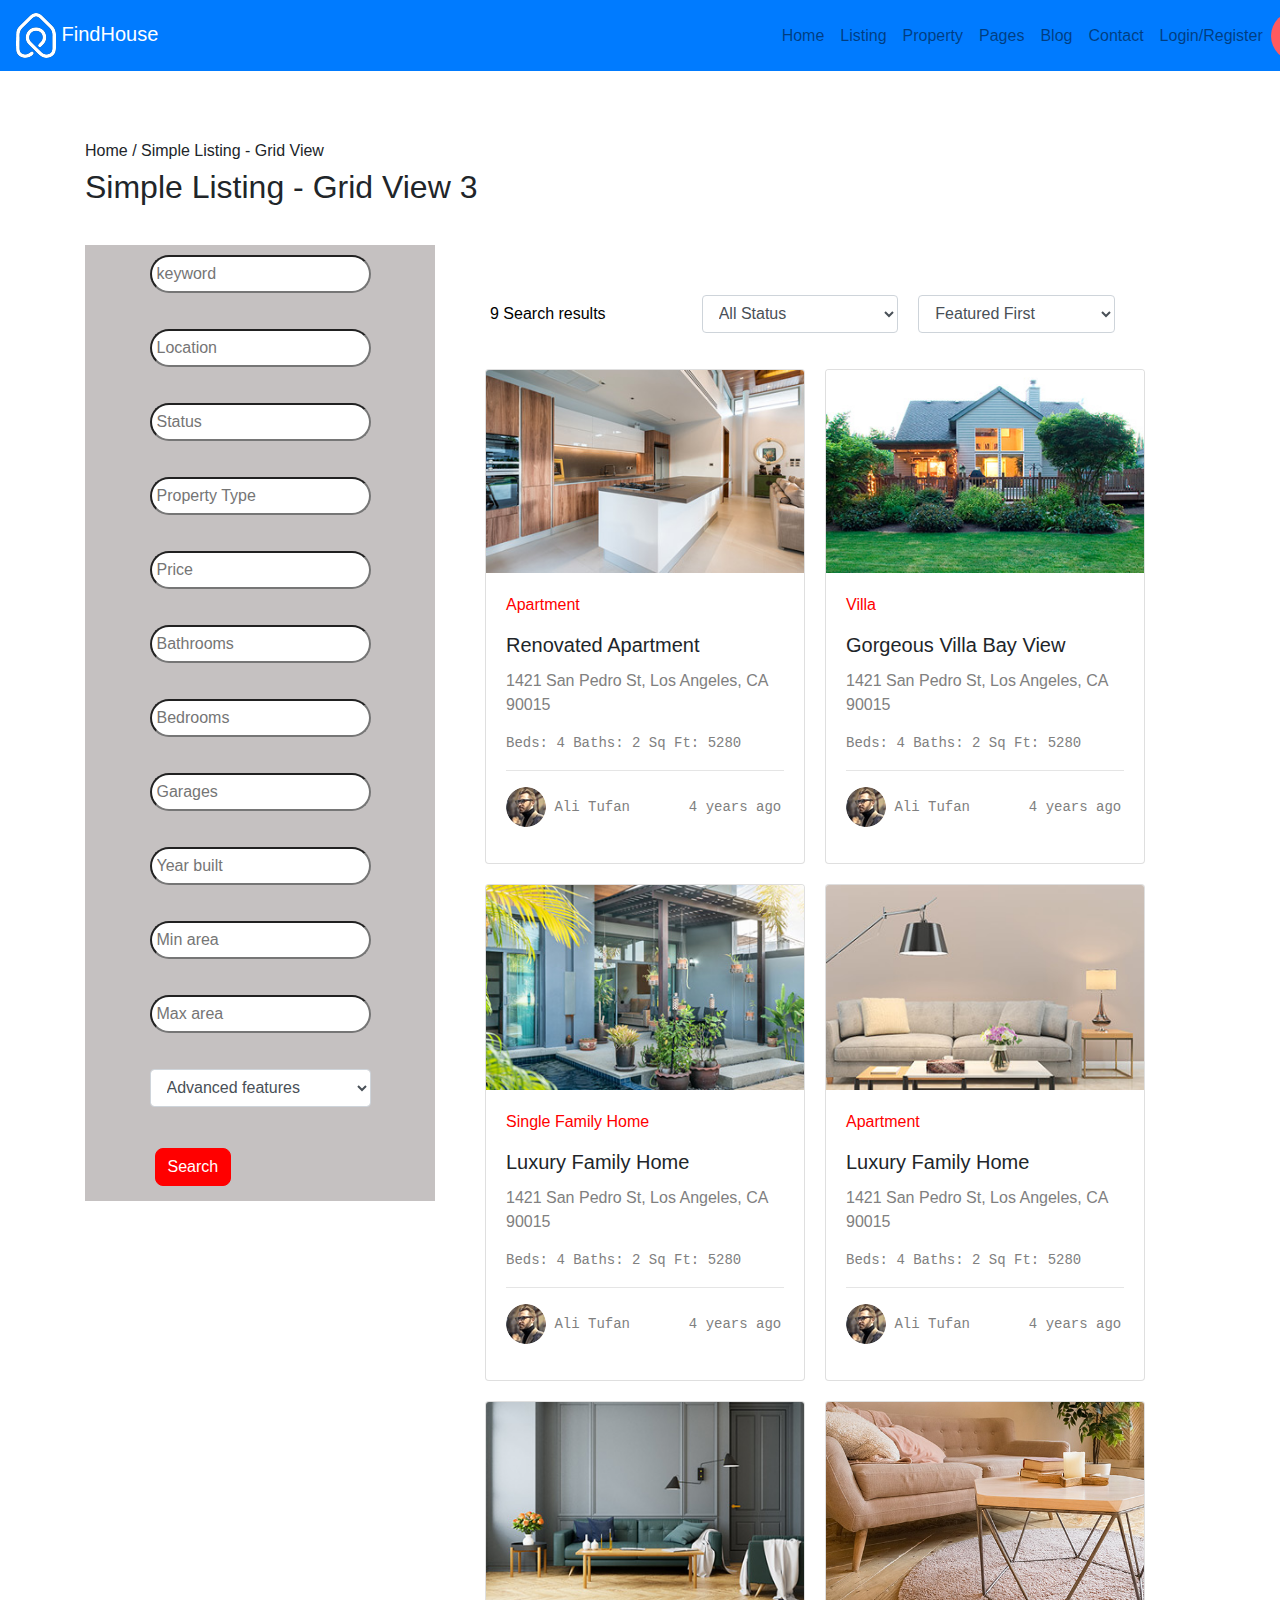
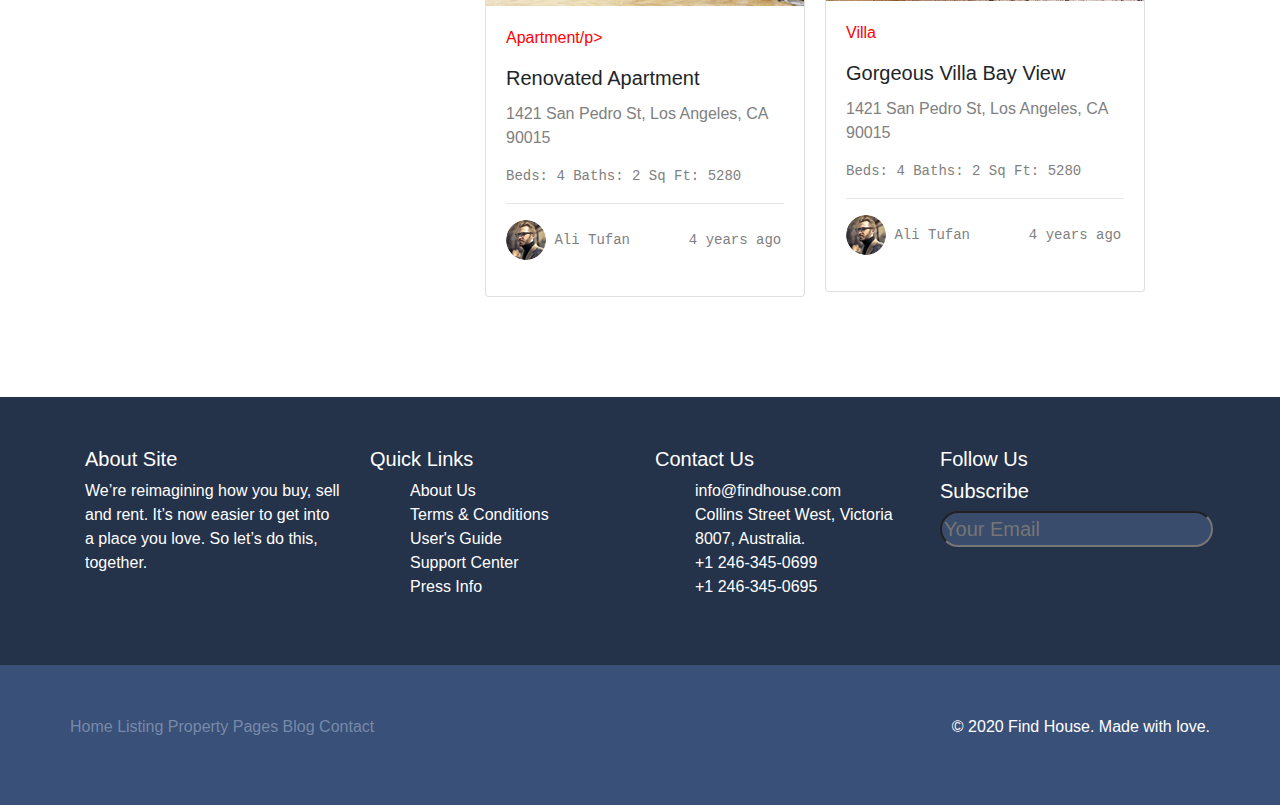
==== commit 9f625698: "index2 - Listing 90% hazırdır." ====
--- a/index2.html
+++ b/index2.html
@@ -185,8 +185,24 @@
               <div class="all-status1 col-md-4">
                 <p class="p-9">9 Search results</p>
               </div>
-              <div class="all-status2 col-md-8">
-                <p class="p-9">9 Search results</p>
+              <div class="row all-status2 col-md-8">
+                <div class="col-md-6 form-group">
+                  <select class="form-control" id="exampleFormControlSelect1">
+                    <option>All Status</option>
+                    <option>Recent</option>
+                    <option>Old Review</option>
+                  </select>
+                </div>
+                <div class="col-md-6 form-group">
+                  <select class="form-control" id="exampleFormControlSelect1">
+                    <option>Featured First</option>
+                    <option>Featured 2nd</option>
+                    <option>Featured 3rd</option>
+                    <option>Featured 4th</option>
+                    <option>Featured 5th</option>
+                  </select>
+                </div>
+                
               </div>
               <div class="row boxes">
                 <div class="col-md-6 card-box">
--- a/CSS3/style.css
+++ b/CSS3/style.css
@@ -320,8 +320,8 @@
   padding: 10px;
 }
 
-.first-div {
-  background-color: rgb(173, 169, 169);
+.form-box {
+  background-color: rgb(197, 193, 193);
 }
 
 .listing-grid {
@@ -383,3 +383,7 @@
   color: grey;
 }
 
+.all-status1 {
+  display: flex;
+  align-items: center;
+}
